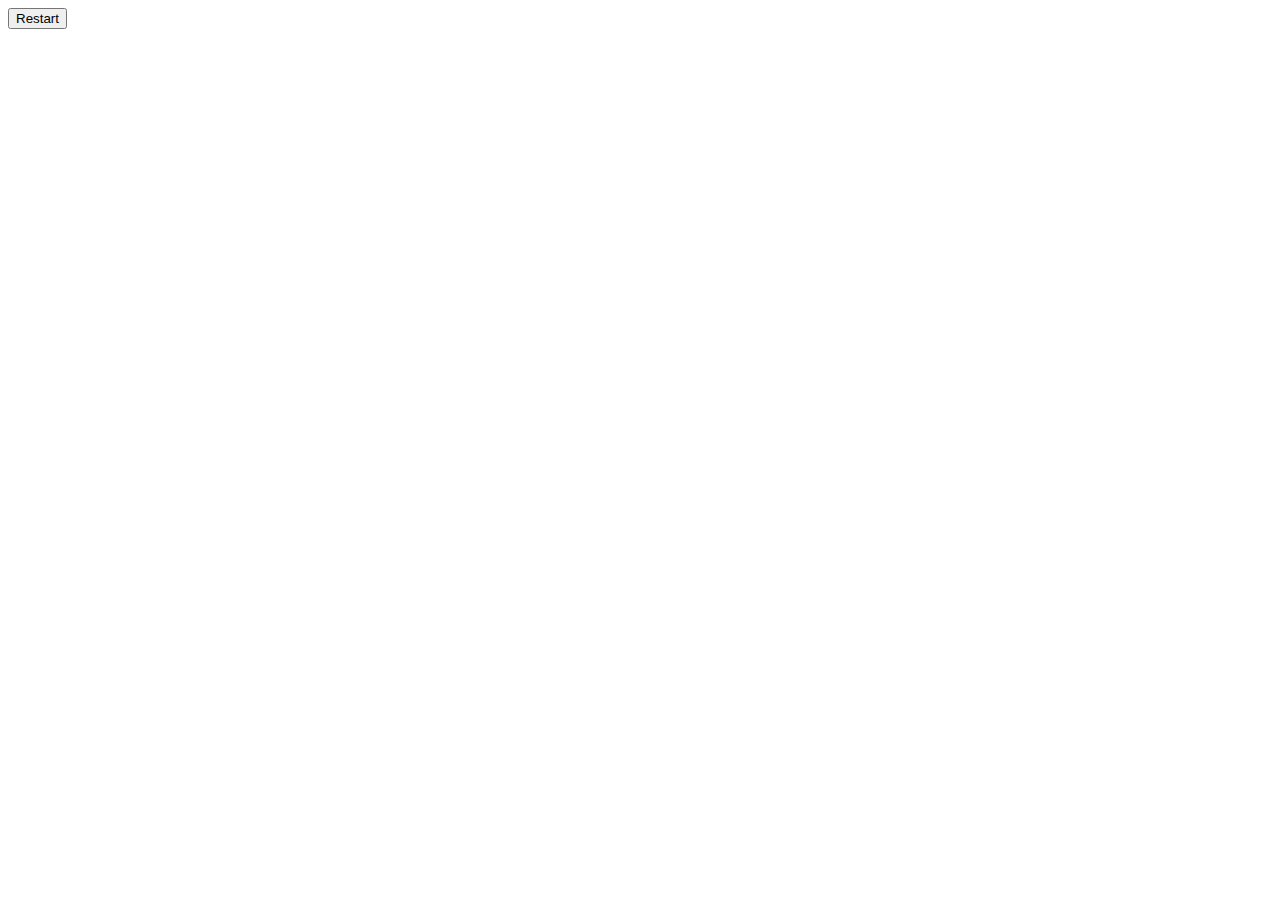
==== TicTac.html @ 91142ca0 "Add files via upload" ====
<!DOCTYPE html>
<html lang="en">
<head>
    <meta charset="UTF-8">
    <meta name="viewport" content="width=device-width, initial-scale=1.0">
    <link rel="stylesheet" href="../TicTacGame/TicTac.css">
    <title>Document</title>
</head>
<body>
    <div class="result"></div>

    <section class="container">
        <div>
            <div class="cells"></div>
            <div class="cells"></div>
            <div class="cells"></div>
            <div class="cells"></div>
            <div class="cells"></div>
            <div class="cells"></div>
            <div class="cells"></div>
            <div class="cells"></div>
            <div class="cells"></div>
        </div>

        <button class="buttonRemove">Restart</button>
    </section>

    <script src="../TicTacGame/TicTac.js"></script>
</body>
</html>
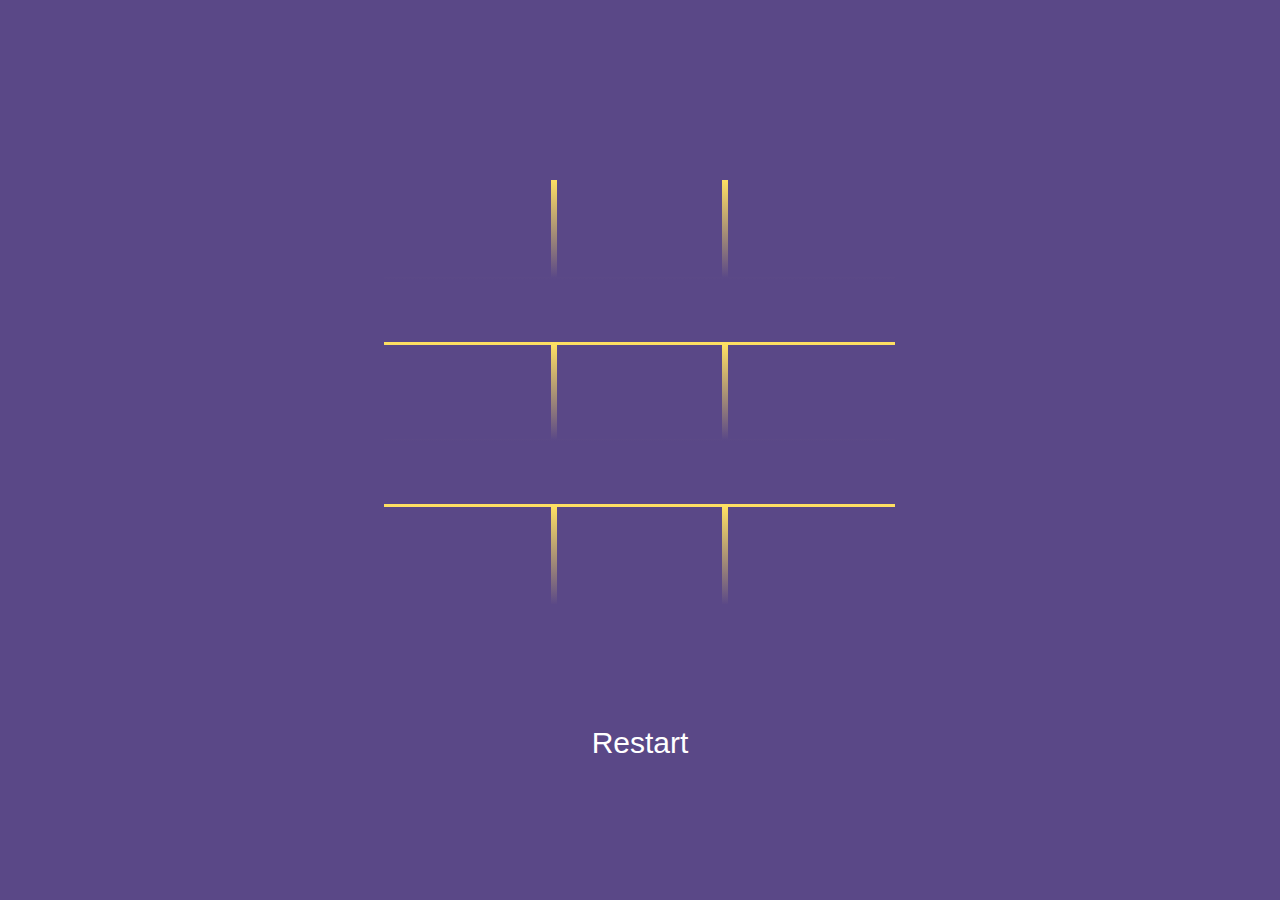
==== commit f471fbdf: "Update TicTac.html" ====
--- a/TicTac.html
+++ b/TicTac.html
@@ -3,7 +3,7 @@
 <head>
     <meta charset="UTF-8">
     <meta name="viewport" content="width=device-width, initial-scale=1.0">
-    <link rel="stylesheet" href="../TicTacGame/TicTac.css">
+    <link rel="stylesheet" href="TicTac.css">
     <title>Document</title>
 </head>
 <body>
@@ -25,6 +25,6 @@
         <button class="buttonRemove">Restart</button>
     </section>
 
-    <script src="../TicTacGame/TicTac.js"></script>
+    <script src="TicTac.js"></script>
 </body>
-</html>+</html>
--- a/TicTac.css
+++ b/TicTac.css
@@ -0,0 +1,99 @@
+* {
+    margin: 0;
+    padding: 0;
+    box-sizing: border-box;
+    font-family: 'Franklin Gothic Medium', 'Arial Narrow', Arial, sans-serif;
+    font-size: 30px;
+    color: #fff;
+}
+
+body {
+    display: flex;
+    justify-content: center;
+    align-items: center;
+    position: relative;
+
+    height: 100vh;
+    background: #5a4887;
+}
+
+.result {
+    text-align: center;
+    position: absolute;
+    top: -10%;
+    left: 0;
+
+    background: #64ff766c;
+    width: 100%;
+    height: 50px;
+}
+
+.animate { animation: animate 1s forwards; }
+
+@keyframes animate {
+    100% {
+        top: 0;
+    }
+}
+
+.container {
+    display: grid;
+    grid-template-rows: 90% 10%;
+
+    width: 40%;
+    height: 60%;
+}
+
+.cells {
+    display: flex;
+    justify-content: center;
+    align-items: center;
+
+    border: 3px solid transparent;
+    border-image: linear-gradient(#ffe062 , #5a4887);
+    border-image-slice: 1;
+    height: 100px;
+    cursor: pointer;
+    color: #ffe062;
+}
+
+.cells:nth-child(1),
+.cells:nth-child(4),
+.cells:nth-child(7) { border-left: none; }
+
+.cells:nth-child(3),
+.cells:nth-child(6),
+.cells:nth-child(9) { border-right: none; }
+
+.cells:nth-child(7),
+.cells:nth-child(8),
+.cells:nth-child(9) { border-bottom: none; }
+
+.cells:nth-child(1),
+.cells:nth-child(2),
+.cells:nth-child(3) { border-top: none; }
+
+.container > div {
+    display: grid;
+    grid-template-columns: repeat(3, 33.3%);
+}
+
+.buttonRemove {
+    margin-top: 20px;
+    background: none;
+    border: none;
+    cursor: pointer;
+    padding-top: 10px;
+    padding-bottom: 53px;
+    width: 50%;
+    margin-left: 25%;
+    margin-top: 50px;
+
+    transition: .3s ease-in;
+}
+
+.buttonRemove:hover {
+    background: #ffe062;
+    color: #5a4887;
+    transition: .3s ease-in;
+}